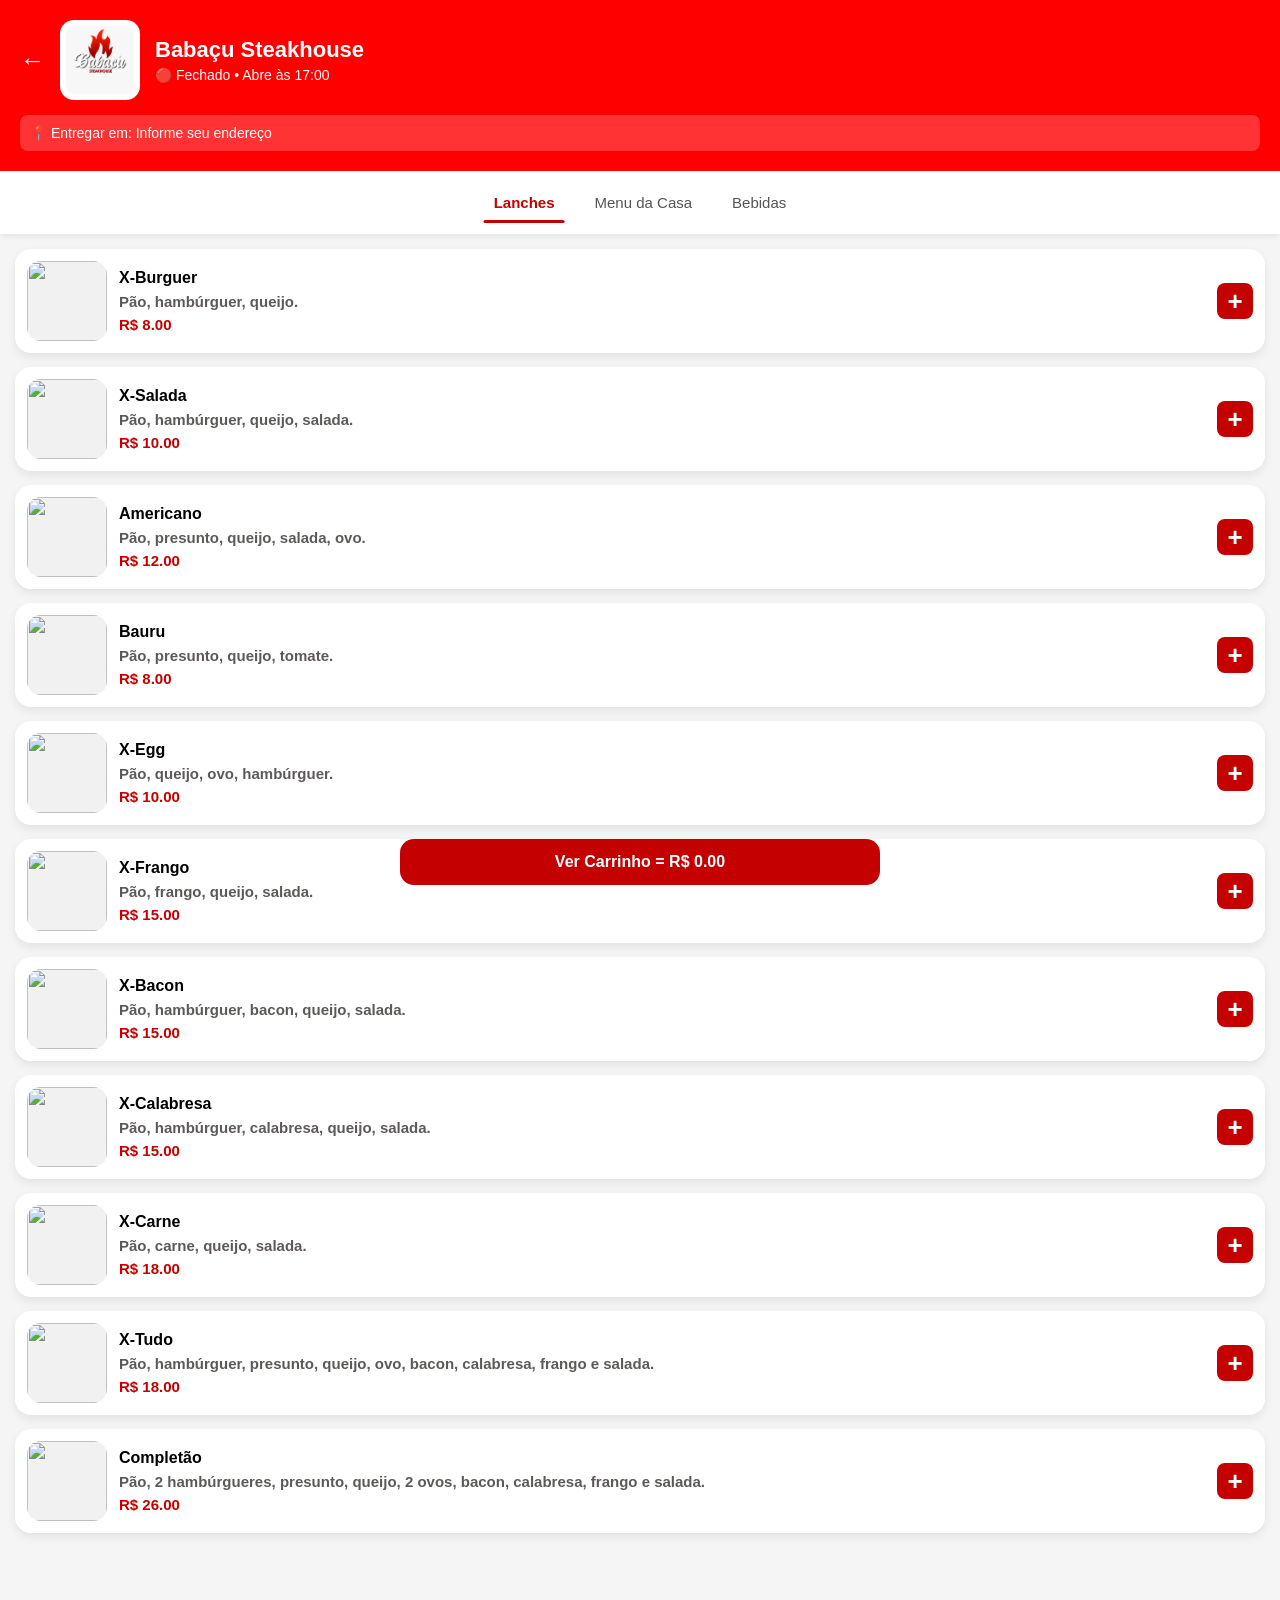
==== front-end/babacu.html @ 846dd4fe "criando nova loja" ====
<!DOCTYPE html>
<html lang="pt-br">
<head>
  <meta charset="UTF-8">
  <meta name="viewport" content="width=device-width, initial-scale=1.0">

  <title>Babaçu Steakhouse | Pedex</title>

  <link rel="stylesheet" href="css/style.css">
  <link rel="shortcut icon" href="imagens/babacu/logobabacu.jpeg" type="image/x-icon">
</head>

<body data-loja="babacu">

  <!-- HEADER -->
  <header class="header-loja">

    <div class="topo-loja">

      <button class="btn-voltar" onclick="history.back()">
        ←
      </button>

      <img
        src="imagens/babacu/logobabacu.jpeg"
        alt="Logo Babaçu Steakhouse"
        class="logo-loja"
      >

      <div class="info-topo">
        <h2 class="nome-loja">Babaçu Steakhouse</h2>
        <span class="status-text"></span>
      </div>

    </div>

    <!-- ENDEREÇO -->
    <div class="endereco-loja">
      📍 Entregar em:
      <span id="endereco-usuario">Informe seu endereço</span>
    </div>

  </header>

  <!-- CATEGORIAS -->
  <div class="categorias">

    <button class="categoria ativa">Lanches</button>

    <button class="categoria">Menu da Casa</button>

    <button class="categoria">Bebidas</button>

  </div>

  <!-- PRODUTOS -->
  <main class="produtos">

    <div id="lista-produtos">

      <!-- Produtos carregados pelo JS -->

    </div>

  </main>

  <!-- CARRINHO FIXO -->
  <div class="carrinho-bar">

    <button class="btn-carrinho" onclick="abrirCarrinho()">
      Ver Carrinho =
      <span id="total-carrinho">R$ 0,00</span>
    </button>

  </div>

  <!-- MODAL DE PERSONALIZAÇÃO -->

<div id="modalProduto" class="modal">

  <div class="modal-content">

    <button id="fecharModal" class="btn-fechar">
      ✕
    </button>

    <img id="modalImagem" src="">

    <h2 id="modalNome"></h2>

    <p id="modalPrecoBase"></p>

    <hr>

    <div id="listaAdicionais"></div>

    <hr>

    <div class="modal-total">
      Total:
      <span id="modalTotal">R$ 0,00</span>
    </div>

    <button id="btnAdicionarCarrinho">
      Adicionar ao Carrinho
    </button>

  </div>

</div>
  <!-- SCRIPTS -->
  <script>
    localStorage.setItem("lojaSelecionada", "Babaçu Steakhouse");
  </script>
  <script src="js/lojas.js"></script>
  <script src="js/script.js"></script>

</body>
</html>
---- front-end/css/style.css ----
/* =====================================================
   RESET GERAL
===================================================== */

* {
  margin: 0;
  padding: 0;
  box-sizing: border-box;
  font-family: Arial, Helvetica, sans-serif;
}

html, body {
  background: #f5f5f5;
  overflow-x: hidden;
  padding-bottom: 120px; /* espaço para botão fixo */
}


/* =====================================================
   HEADER - PÁGINA PRINCIPAL
===================================================== */

.header {
  background: #ff0000;
  padding: 0px 0;
  text-align: center;
}

.logo {
  height: 200px;
}


/* =====================================================
   ENDEREÇO - INDEX
===================================================== */

.endereco-wrapper {
  padding: 15px;
}

.endereco-card {
  background: #fff;
  padding: 15px;
  border-radius: 12px;
  box-shadow: 0 4px 10px rgba(0,0,0,0.08);
}

.toggle-entrega {
  display: flex;
  background: #f5f5f5;
  border-radius: 10px;
  padding: 4px;
  gap: 4px;
  margin-bottom: 14px;
}

.toggle-btn {
  flex: 1;
  border: none;
  background: transparent;
  color: #777;
  padding: 10px;
  border-radius: 8px;
  font-size: 14px;
  font-weight: bold;
  cursor: pointer;
  transition: 0.2s;
}

.toggle-btn.ativo {
  background: #ff0000;
  color: #fff;
}

.aviso-retirada {
  font-size: 13px;
  color: #555;
  background: #fff5f5;
  border: 1px solid #ffd6d6;
  border-radius: 8px;
  padding: 10px 12px;
  line-height: 1.5;
}

.titulo {
  color: #777;
  font-size: 14px;
}

.endereco {
  display: block;
  font-size: 16px;
  font-weight: bold;
}

.btn-endereco {
  margin-top: 12px;
  width: 100%;
  background: #ff0000;
  color: #fff;
  border: none;
  padding: 12px;
  border-radius: 10px;
  font-size: 16px;
  cursor: pointer;
}

.input-endereco {
  margin-top: 10px;
  width: 100%;
  padding: 12px;
  border-radius: 8px;
  border: 1px solid #ccc;
  display: none;
}

.btn-salvar {
  margin-top: 10px;
  width: 100%;
  background: #28a745;
  color: #fff;
  border: none;
  padding: 12px;
  border-radius: 10px;
  cursor: pointer;
  display: block;
}


/* =====================================================
   LISTA DE LOJAS - INDEX
===================================================== */

.lojas-section {
  padding: 15px;
  display: flex;
    flex-direction: column; /* Organiza os itens em coluna */
    gap: 16px;
}

.titulo-section {
  font-size: 18px;
  margin-bottom: 10px;
}

.lojas-lista {
  display: flex;
  flex-direction: column;
  gap: 12px;
}

.loja-card {
  background: #fff;
  padding: 12px;
  border-radius: 14px;
  display: flex;
  align-items: center;
  justify-content: space-between;
  box-shadow: 0 4px 10px rgba(0,0,0,0.08);
}

.logo-loja {
  width: 80px;
  height: 80px;
  border-radius: 10px;
}

.info-loja {
  flex: 1;
  margin-left: 12px;
}

.nome-loja {
  font-weight: bold;
  font-size: 16px;
}

.status-loja {
  font-size: 14px;
  margin-top: 4px;
}

.status-aberto {
  color: #28a745;
}

.status-fechado {
  color: #ff0505;
}

.seta-loja {
  font-size: 20px;
  color: #aaa;
}


/* =====================================================
   PÁGINA DA LOJA
===================================================== */

.header-loja {
  background: red;
  padding: 20px;
  color: #fff;
}

.topo-loja {
  display: flex;
  align-items: center;
  gap: 15px;
} 


.btn-voltar {

  background: transparent;
  
  border: none;
  font-size: 25px;
  font-weight: 600;
  cursor: pointer;
  color: #fff;
  transition: 0.3s ease;
}

.btn-voltar:hover {
  opacity: 0.7;
  transform: translateX(-3px);
}


.header-loja .logo-loja {
  width: 80px;
  height: 80px;
  object-fit: cover;
  border-radius: 14px;
  background: #fff;
  padding: 6px;
}

.info-topo {
  display: flex;
  flex-direction: column;
}

.header-loja .nome-loja {
  font-size: 22px;
  font-weight: 600;
  color: #fff;
}

.status-text {
  font-size: 14px;
  margin-top: 4px;
}


/* ENDEREÇO NA LOJA */

.endereco-loja {
  margin-top: 15px;
  font-size: 14px;
  background: rgba(255,255,255,0.2);
  padding: 10px;
  border-radius: 8px;
}


/* =====================================================
   CATEGORIAS
===================================================== */

.categorias {
  display: flex;
  justify-content: center;
  gap: 20px;
  padding: 15px;
  background: #fff;
  box-shadow: 0 2px 6px rgba(0,0,0,0.08);
  overflow-x: auto;
}

.categoria {
  position: relative;
  padding: 8px 10px;
  border: none;
  background: transparent;
  cursor: pointer;
  font-size: 15px;
  font-weight: 500;
  color: #555;
  white-space: nowrap;
  transition: color 0.3s ease;
}

/* Linha animada */
.categoria::after {
  content: "";
  position: absolute;
  bottom: -4px;
  left: 50%;
  width: 0;
  height: 3px;
  background: #c40000;
  border-radius: 3px;
  transition: all 0.3s ease;
  transform: translateX(-50%);
}

.categoria.ativa {
  color: #c40000;
  font-weight: 600;
}

.categoria.ativa::after {
  width: 100%;
}


/* =====================================================
   PRODUTOS
===================================================== */

.produtos {
  padding: 15px;
}

.produto-card {
  background: #fff;
  border-radius: 16px;
  padding: 12px;

  display: flex;
  align-items: center;

  gap: 12px;

  margin-bottom: 14px;
  box-shadow: 0 4px 10px rgba(0,0,0,0.08);
}

.produto-info {
  flex: 1;
}

.produto-img {
  width: 80px;
  height: 80px;
  object-fit: cover;
  border-radius: 14px;
  background: #f1f1f1;
}



.produto-info h3 {
  font-size: 16px;
  font-weight: 600;
}

.produto-info p {
  font-size: 15px;
  font-weight: bold;
  color: #c40000;
  margin-top: 4px;
}


/* =====================================================
   CONTROLE DE QUANTIDADE (SEM FUNDO)
===================================================== */

.controle-qtd {
  display: flex;
  align-items: center;
  justify-content: flex-end;
  gap: 10px;
  margin-left: auto;
}
.btn-qtd {
  background: none;
  border: none;
  font-size: 24px;
  font-weight: bold;
  color: #c40000;
  cursor: pointer;
  width: 22px;
  height: 22px;
  display: flex;
  align-items: center;
  justify-content: center;
  transition: transform 0.1s ease;
}

.btn-qtd:active {
  transform: scale(0.85);
}

.qtd-numero {
  min-width: 22px;
  text-align: center;
  font-size: 16px;
  font-weight: 600;
}


/* =====================================================
   BOTÃO FIXO DO CARRINHO
===================================================== */

.btn-carrinho {
  position: fixed;
  bottom: 15px;
  left: 50%;
  transform: translateX(-50%);
  width: calc(100% - 30px);
  max-width: 480px;
  background: #c40000;
  color: #fff;
  border: none;
  padding: 14px;
  border-radius: 14px;
  font-size: 16px;
  font-weight: 600;
  cursor: pointer;
  z-index: 99999;
}



.linha-preco-tamanho {
  display: flex;
  align-items: center;
  gap: 10px;
}

.linha-preco-tamanho {
  display: flex;
  align-items: center;
  justify-content: space-between;
  gap: 10px;
  width: 100%;
}

.tamanhos {
  display: flex;
  gap: 6px;
  margin-top:6px;
}

.btn-tamanho {
  border: 1px solid #c40000;
  background: transparent;
  color: #c40000;
  font-size: 12px;
  padding: 3px 8px;
  border-radius: 6px;
  cursor: pointer;
  transition: all 0.2s ease;
}

.btn-tamanho:hover {
  transform: scale(1.1);
}

.btn-tamanho.ativo {
  background: #c40000;
  color: #fff;
}

.preco-produto {
  font-weight: bold;
  transition: all 0.2s ease;
}

.troca-preco {
  opacity: 0.4;
  transform: scale(1.05);
}



.marcas {
  display: flex;
  gap: 6px;
  margin-top: 6px;
  flex-wrap: wrap;
}

.btn-marca {
  padding: 4px 10px;
  border-radius: 15px;
  border: 1px solid #c40000;
  background: #fff;
  cursor: pointer;
  font-size: 11px;
  transition: all 0.2s ease;
}

.btn-marca:hover {
  background: #ffe5e5;
}

.btn-marca.ativo {
  background: #c40000;
  color: #fff;
  transform: scale(1.05);
}


.produto-img {
  width: 80px;
  height: 80px;
  object-fit: contain;
  transition: all 0.2s ease;
}

/* =====================================================
   RESPONSIVO
===================================================== */

@media (max-width: 480px) {

  .header-loja .logo-loja {
    width: 65px;
    height: 65px;
  }

  .header-loja .nome-loja {
    font-size: 19px;
  }

  .produto-img {
    width: 70px;
    height: 70px;
  }

}


/* MODAL */

.modal{
  display:none;
  position:fixed;
  inset:0;
  background:rgba(0,0,0,.7);
  z-index:9999;
  justify-content:center;
  align-items:center;
}

.modal-content{
  width:90%;
  max-width:420px;
  background:#fff;
  border-radius:20px;
  padding:20px;
  position:relative;
  max-height:90vh;
  overflow-y:auto;
}

#modalImagem{
  width:100%;
  height:220px;
  object-fit:cover;
  border-radius:15px;
}

.btn-fechar{

  position:absolute;
  top:10px;
  right:10px;
  border:none;
  background:none;
  font-size:22px;
  cursor:pointer;
}

.modal-total{

  font-size:20px;
  font-weight:bold;
  margin:15px 0;
}

#btnAdicionarCarrinho{
  width:100%;
  padding:15px;
  border:none;
  border-radius:12px;
  cursor:pointer;
}

.adicional-item{
  display:flex;
  justify-content:space-between;
  align-items:center;
  margin:12px 0;
}

.controle-adicional{
  display:flex;
  align-items:center;
  gap:10px;
}

.controle-adicional button{

  width:30px;
  height:30px;
  cursor:pointer;
}


/* ==========================
   MODAL
========================== */
.modal {
    display: none;
    position: fixed;
    inset: 0;
    background: rgba(0, 0, 0, 0.75);
    backdrop-filter: blur(5px);
    z-index: 99999;
    justify-content: center;
    align-items: center;
    padding: 15px;
}

.modal-content {
    position: relative;
    width: 100%;
    max-width: 500px;
    max-height: 90vh;
    overflow-y: auto;
    background: #ffffff;
    border-radius: 25px;
    box-shadow:
        0 15px 40px rgba(0,0,0,0.25);

    animation: abrirModal .25s ease;
}

/* ==========================
   ANIMAÇÃO
========================== */
@keyframes abrirModal {

    from {
        opacity: 0;
        transform: translateY(30px);
    }

    to {
        opacity: 1;
        transform: translateY(0);
    }
}

/* ==========================
   IMAGEM
========================== */
#modalImagem {
 
    width: 100%;
    height: clamp(140px, 30vh, 260px);
    object-fit: contain;
    display: block;
    border-radius: 25px 25px 0 0;
    background: #f5f5f5;
}

/* ==========================
   BOTÃO FECHAR
========================== */

.btn-fechar {
    position: absolute;
    top: 15px;
    right: 15px;
    width: 42px;
    height: 42px;
    border: none;
    border-radius: 50%;
    background: white;
    font-size: 22px;
    cursor: pointer;
    box-shadow:
      0 3px 10px rgba(0,0,0,.2);

    transition: .2s;
}

.btn-fechar:hover {
    transform: scale(1.1);
}

/* ==========================
   CONTEÚDO
========================== */
#modalNome {
    margin: 18px 20px 5px;
    font-size: 32px;
    font-weight: bold;
    color: #222;
}

#modalPrecoBase {
    margin: 0 20px 15px;
    color: #777;
    font-size: 18px;
}

/* ==========================
   ADICIONAIS
========================== */

#listaAdicionais {
    padding: 0 20px;
}

.adicional-item {

    display: flex;
    justify-content: space-between;
    align-items: center;
    padding: 15px 0;
    border-bottom: 1px solid #eee;
}

.adicional-item strong {
    font-size: 20px;
    color: #222;
}

.adicional-item small {
    font-size: 16px;
    color: #666;
}

/* ==========================
   CONTROLE + E -
========================== */
.controle-adicional {

    display: flex;
    align-items: center;
    gap: 10px;
}

.controle-adicional button {
    width: 30px;
    height: 30px;
    color: #000000;
    border: none;
    border-radius: 10px;
    background: #dbdbdb;
    font-size: 22px;
    cursor: pointer;
    transition: .2s;
}

.controle-adicional button:hover {
    background: #ff0000;
    color: white;
}

.controle-adicional span {
    min-width: 20px;
    text-align: center;
    font-size: 20px;
    font-weight: bold;
}

/* ==========================
   TOTAL
========================== */
.modal-total {
    display: flex;
    justify-content: space-between;
    align-items: center;
    padding: 20px;
    font-size: 28px;
    font-weight: bold;
    color: #111;
}

/* ==========================
   BOTÃO ADICIONAR
========================== */
#btnAdicionarCarrinho {
    width: calc(100% - 40px);
    margin: 0 20px 20px;
    height: 60px;
    border: none;
    border-radius: 15px;
    background: #e30613;
    color: white;
    font-size: 20px;
    font-weight: bold;
    cursor: pointer;
    transition: .2s;



    position: sticky;
    bottom: 0;
    z-index: 5;
}


#btnAdicionarCarrinho:hover {
    background: #c5000d;
    transform: translateY(-2px);
}

/* ==========================
   SCROLL
========================== */

.modal-content::-webkit-scrollbar {
    width: 6px;
}

.modal-content::-webkit-scrollbar-thumb {
    background: #ccc;
    border-radius: 20px;
}



/* ==========================
   MOBILE
========================== */

@media (max-width: 768px) {

    .modal {
        padding: 15px;
        align-items: flex-end;
    }

    .modal-content {
        width: 100%;
        max-width: 100%;
        max-height: 70vh;
        border-radius: 25px 25px 0 0;
    }

    #modalImagem {
        height: 160px;
    }

    #modalNome {
        font-size: 22px;
        margin: 12px 16px 4px;
    }

    #modalPrecoBase {
        margin: 0 16px 10px;
        font-size: 14px;
    }

    .adicional-item strong {
        font-size: 16px;
    }

    .modal-total {
        font-size: 20px;
        padding: 14px 16px;
    }

    #btnAdicionarCarrinho {
        height: 48px;
        font-size: 16px;
        margin: 0 16px 16px;
        width: calc(100% - 32px);
    }
}
.item-sabor-pizza{

    padding:15px;

    margin:10px 0;

    border:1px solid #ddd;

    border-radius:12px;

    background:#fff;

    cursor:pointer;
}

.item-sabor-pizza:hover{

    background:#f5f5f5;
}

.item-sabor-pizza label{

    display:flex;

    align-items:center;

    gap:10px;

    font-size:18px;

    cursor:pointer;
}

.item-sabor-pizza input{

    width:20px;

    height:20px;
}

#contadorSabores{

    font-weight:bold;

    margin-bottom:15px;
}

/* ==========================
   BOTÃO + PIZZA (CARD)
========================== */
.btn-qtd-pizza {
    background: #c40000;
    color: #fff;
    border-radius: 8px;
    width: 36px;
    height: 36px;
    font-size: 26px;
    display: flex;
    align-items: center;
    justify-content: center;
}

.btn-qtd-pizza:hover {
    background: #a00000;
}

/* ==========================
   BORDAS RECHEADAS
========================== */
.btn-borda {
    display: block;
    width: 100%;
    padding: 10px 14px;
    margin-bottom: 8px;
    border: 1.5px solid #ddd;
    border-radius: 10px;
    background: #fff;
    font-size: 14px;
    cursor: pointer;
    text-align: left;
    transition: all 0.2s ease;
}

.btn-borda:hover {
    border-color: #c40000;
    background: #fff5f5;
}

.btn-borda.ativo {
    border-color: #c40000;
    background: #c40000;
    color: #fff;
    font-weight: bold;
}

/* ==========================
   CHECKBOX CUSTOMIZADO SABORES
========================== */
.item-sabor-pizza {
    padding: 14px 16px;
    margin: 8px 0;
    border: 1.5px solid #eee;
    border-radius: 12px;
    background: #fff;
    cursor: pointer;
    transition: all 0.2s ease;
}

.item-sabor-pizza:hover {
    border-color: #c40000;
    background: #fff5f5;
}

.label-sabor {
    display: flex;
    align-items: center;
    gap: 12px;
    font-size: 16px;
    cursor: pointer;
    pointer-events: none;
}

.check-custom {
    width: 24px;
    height: 24px;
    border-radius: 6px;
    border: 2px solid #ccc;
    background: #fff;
    flex-shrink: 0;
    display: flex;
    align-items: center;
    justify-content: center;
    transition: all 0.2s ease;
}

.check-custom.marcado {
    background: #c40000;
    border-color: #c40000;
}

.check-custom.marcado::after {
    content: "✓";
    color: #fff;
    font-size: 15px;
    font-weight: bold;
}

/* ==========================
   CONTADOR SABORES (DIREITA)
========================== */
#contadorSabores {
    text-align: right;
    font-weight: bold;
    font-size: 14px;
    color: #c40000;
    padding: 0 20px 8px;
    margin-bottom: 0;
}

/* ==========================
   DESCRIÇÃO DO PRODUTO
========================== */
.descricao-produto {
    color: #5e5959 !important;
    display: block;
    font-size: 12px;
    margin-top: 3px;
    margin-bottom: 4px;
    line-height: 1.4;
    font-weight: normal;
}

#camposEndereco .input-endereco {
    margin-top: 8px;
    display: block;
}

.preco-tamanho {
    font-size: 13px;
    font-weight: bold;
    color: #c40000;
}

/* ==========================
   PORÇÃO DE CARNE (valor livre)
========================== */
.controle-valor-porcao {
    display: flex;
    align-items: center;
    gap: 12px;
    margin: 8px 0;
}

.controle-valor-porcao button {
    width: 34px;
    height: 34px;
    border-radius: 8px;
    border: 1px solid #c40000;
    background: #fff;
    color: #c40000;
    font-size: 18px;
    font-weight: bold;
    cursor: pointer;
    transition: all 0.2s ease;
}

.controle-valor-porcao button:hover {
    background: #c40000;
    color: #fff;
}

.valor-porcao-display {
    font-weight: bold;
    font-size: 16px;
    min-width: 90px;
    text-align: center;
}
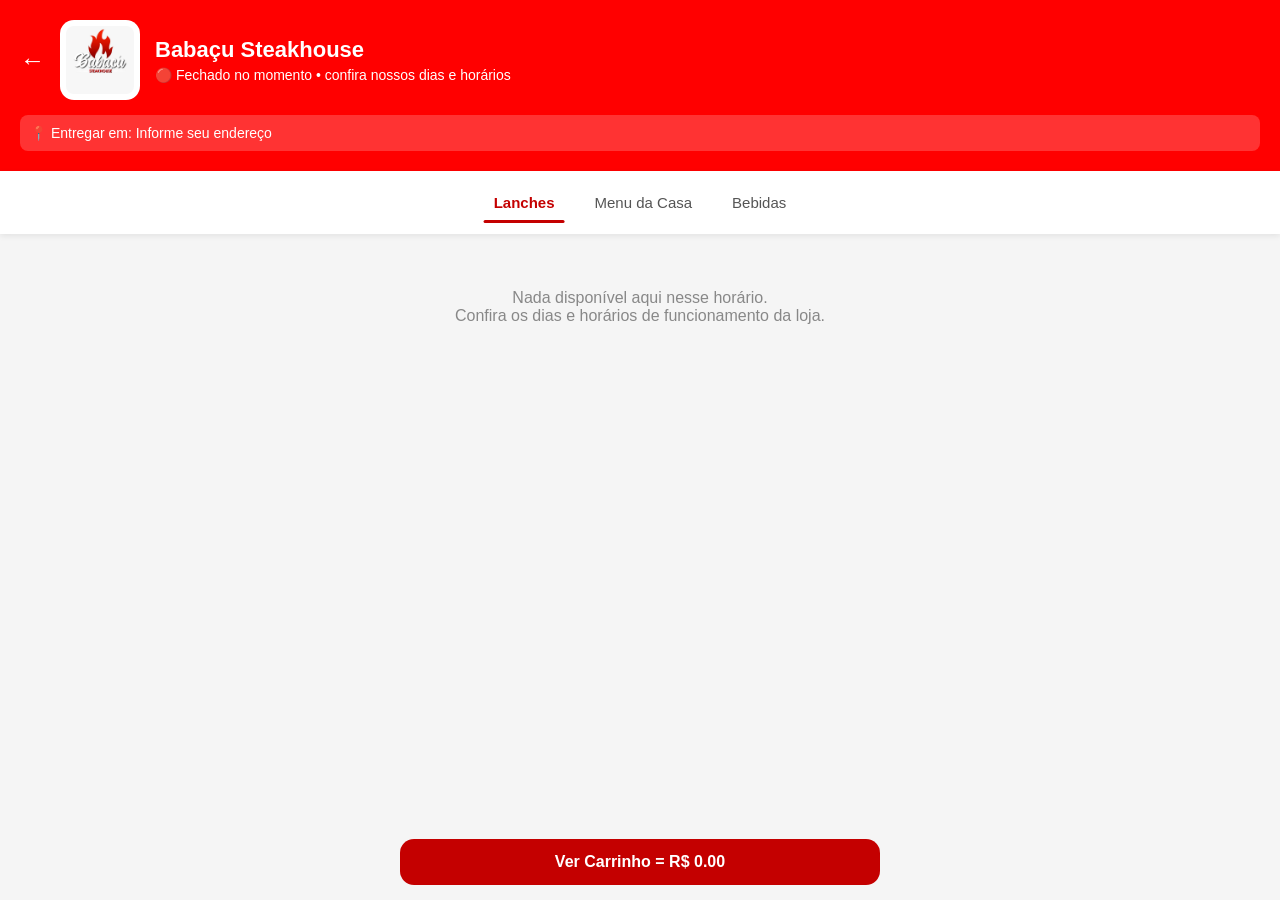
==== commit f9f840ff: "terminando ajustes da loja babacu" ====
--- a/front-end/babacu.html
+++ b/front-end/babacu.html
@@ -4,7 +4,7 @@
   <meta charset="UTF-8">
   <meta name="viewport" content="width=device-width, initial-scale=1.0">
 
-  <title>Babaçu Steakhouse | Pedex</title>
+  <title>Babaçu Steakhouse | Pedido Certo</title>
 
   <link rel="stylesheet" href="css/style.css">
   <link rel="shortcut icon" href="imagens/babacu/logobabacu.jpeg" type="image/x-icon">
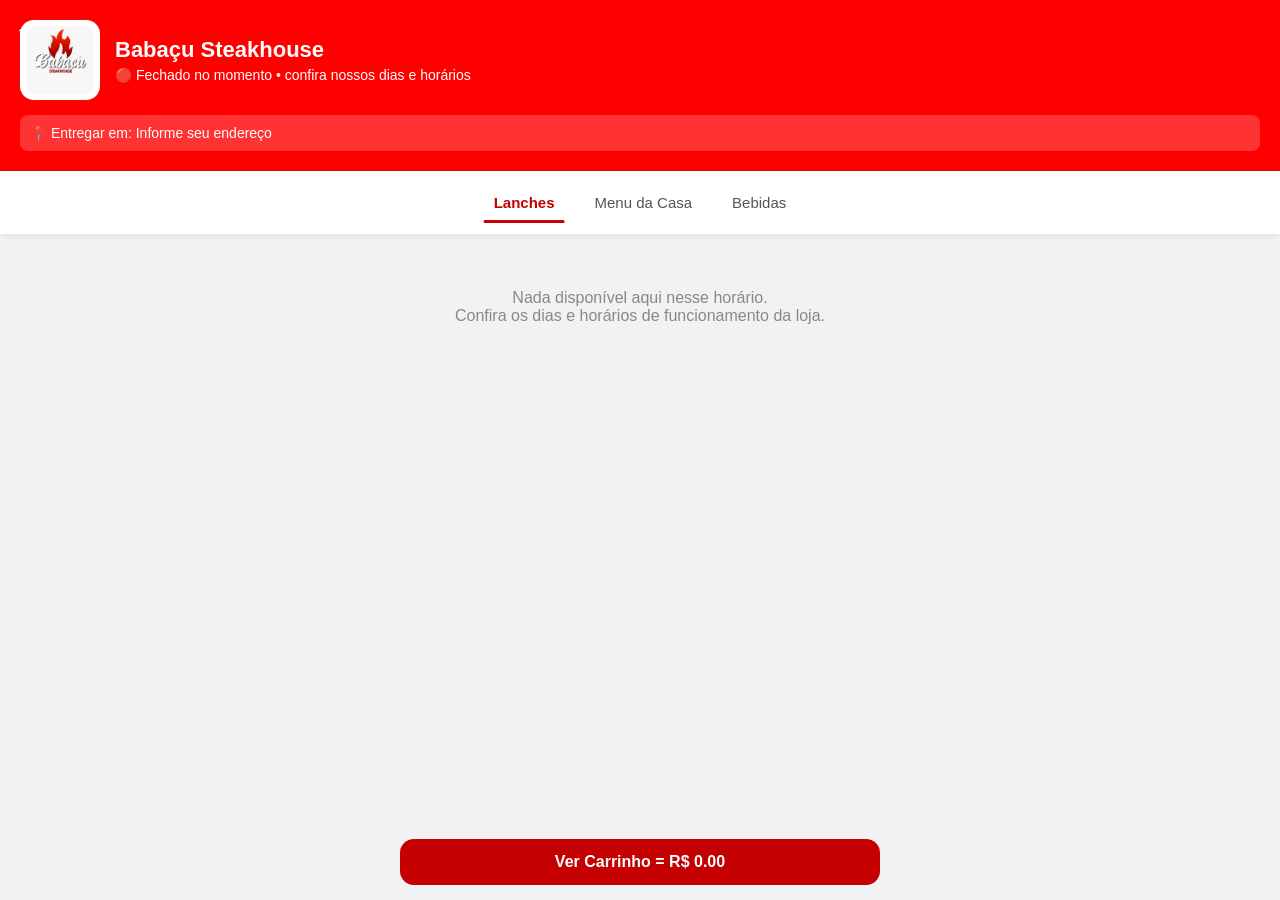
==== commit c1462a71: "Tranformando carrinho em modal" ====
--- a/front-end/babacu.html
+++ b/front-end/babacu.html
@@ -7,6 +7,7 @@
   <title>Babaçu Steakhouse | Pedido Certo</title>
 
   <link rel="stylesheet" href="css/style.css">
+  <link rel="stylesheet" href="carrinho.css">
   <link rel="shortcut icon" href="imagens/babacu/logobabacu.jpeg" type="image/x-icon">
 </head>
 
@@ -114,6 +115,7 @@
   </script>
   <script src="js/lojas.js"></script>
   <script src="js/script.js"></script>
+  <script src="carrinho.js"></script>
 
 </body>
 </html>
--- a/front-end/css/style.css
+++ b/front-end/css/style.css
@@ -1097,4 +1097,5 @@
     font-size: 16px;
     min-width: 90px;
     text-align: center;
-}+}
+
--- a/front-end/carrinho.css
+++ b/front-end/carrinho.css
@@ -0,0 +1,367 @@
+*{
+   
+    margin: 0;
+    padding: 0;
+    box-sizing: border-box;
+    font-family: Arial, Helvetica, sans-serif;
+}
+
+html, body{
+    width: 100%;
+    background: #f2f2f2;
+    overflow-x: hidden;
+    overflow-y: auto;
+}
+
+/* CONTAINER */
+.carrinho-container {
+    width: 100%;
+    max-width: 600px;
+    min-height: 100dvh;
+    margin: 0 auto;
+    background: #fff;
+    display: flex;
+    flex-direction: column;
+    padding-bottom: 30px;
+}
+
+
+@media (max-width: 600px) {
+    .carrinho-container {
+        max-width: 100%;
+        min-height: 100dvh;
+    }
+}
+/* TOPO */
+.topo-carrinho{
+    background: linear-gradient(to right, #e60000, #ff3b3b);
+    color: white;
+    padding: 18px;
+    text-align: center;
+    position: relative;
+    font-size: 18px;
+    font-weight: bold;
+}
+
+.btn-voltar{
+    position: absolute;
+    left: 15px;
+    top: 18px;
+    background: none;
+    border: none;
+    color: white;
+    font-size: 20px;
+    cursor: pointer;
+}
+
+/* ENDEREÇO */
+.endereco-box{
+    background: #fafafa;
+    padding: 12px 15px;
+    font-size: 14px;
+    border-bottom: 1px solid #eee;
+}
+
+/* LISTA */
+.lista-carrinho{
+    padding: 15px;
+    flex: 1;
+}
+
+/* ITEM */
+.item-carrinho{
+    display: flex;
+    justify-content: space-between;
+    align-items: center;
+    padding: 14px;  
+    margin-bottom: 10px;
+    border-radius: 12px;
+    background: #fff;
+    box-shadow: 0 2px 8px rgba(0,0,0,0.05);
+}
+
+/* INFO */
+.info-item h4{
+    font-size: 15px;
+    margin-bottom: 4px;
+    color: #333;
+}
+
+.info-item p{
+    font-size: 13px;
+    color: #777;
+    margin-bottom: 6px;
+}
+
+/* CONTROLE + - */
+.controle{
+    display: flex;
+    align-items: center;
+    gap: 9px;
+    border-radius: 35px;
+}
+
+.controle button{
+    width: 26px;
+    height: 26px;
+    border-radius: 8px;
+    border: none;
+    background: #e60000;
+    color: #fff;
+    font-weight: bold;
+    cursor: pointer;
+    transition: 0.2s;
+}
+
+.controle button:hover{
+    transform: scale(1.1);
+}
+
+/* LADO DIREITO */
+.lado-direito{
+    text-align: right;
+}
+
+.valor-item{
+    display: block;
+    font-weight: bold;
+    font-size: 14px;
+    margin-bottom: 6px;
+}
+
+/* BOTÃO REMOVER */
+.remover{
+    height: 20px;
+    width: 80px;
+    border: none;
+    background: #e60000;
+    color: #ffffff;
+    font-size: 12px;
+    cursor: pointer;
+    border-radius: 10px;
+}
+
+/* RESUMO */
+.resumo{
+    padding: 15px;
+    border-top: 1px solid #eee;
+}
+
+.linha{
+    display: flex;
+    justify-content: space-between;
+    margin-bottom: 8px;
+    font-size: 14px;
+}
+
+.linha-total{
+    display: flex;
+    justify-content: space-between;
+    font-size: 17px;
+    font-weight: bold;
+    color: #e60000;
+}
+
+/* NOME */
+.campo-cliente{
+    padding: 15px;
+    border-top: 1px solid #eee;
+}
+
+.campo-cliente input{
+    width: 100%;
+    padding: 10px;
+    margin-top: 6px;
+    border-radius: 8px;
+    border: 1px solid #ccc;
+}
+
+/* PAGAMENTO */
+.pagamento{
+    padding: 15px;
+    border-top: 1px solid #eee;
+}
+
+.pagamento h3{
+    margin-bottom: 10px;
+}
+
+/* OPÇÕES */
+.opcao{
+    display: block;
+    margin-bottom: 10px;
+    font-size: 14px;
+}
+
+/* TROCO */
+.troco-box{
+    margin-top: 10px;
+    padding: 10px;
+    background: #ffffff81;
+    border-radius: 8px;
+    display: none;
+}
+
+.valor-troco{
+    margin-top: 8px;
+    display: none;
+    font-weight: bolder;
+}
+
+.valor-troco input{
+    width: 100%;
+    padding: 8px;
+    margin-top: 5px;
+    border-radius: 6px;
+    border: 2px solid #f30000;
+}
+
+/* BOTÃO FINAL */
+.btn-finalizar{
+    
+    margin: 15px;
+    padding: 15px;
+    background: linear-gradient(to right, #700e0e, #f31111);
+    border: none;
+    border-radius: 12px;
+    font-size: 16px;
+    font-weight: bold;
+    color: white;
+    cursor: pointer;
+    box-shadow: 0 4px 12px rgba(0,0,0,0.2);
+    transition: 0.2s;
+    display: block;
+    margin: 0 auto;
+}
+
+.btn-finalizar:hover{
+    transform: scale(1.03);
+}
+
+/* ==========================
+   OPÇÕES DE PAGAMENTO
+========================== */
+.pagamento h3 {
+    font-size: 18px;
+    font-weight: bold;
+    margin-bottom: 14px;
+    color: #222;
+}
+
+.opcao {
+    display: flex;
+    align-items: center;
+    gap: 12px;
+    padding: 14px 16px;
+    margin-bottom: 10px;
+    border: 1.5px solid #eee;
+    border-radius: 12px;
+    background: #fff;
+    cursor: pointer;
+    transition: all 0.2s ease;
+    font-size: 16px;
+}
+
+.opcao:hover {
+    border-color: #c40000;
+    background: #fff5f5;
+}
+
+.opcao input[type="radio"] {
+    display: none;
+}
+
+.opcao .check-radio {
+    width: 24px;
+    height: 24px;
+    border-radius: 6px;
+    border: 2px solid #ccc;
+    background: #fff;
+    flex-shrink: 0;
+    display: flex;
+    align-items: center;
+    justify-content: center;
+    transition: all 0.2s ease;
+}
+
+.opcao.selecionado .check-radio {
+    background: #c40000;
+    border-color: #c40000;
+}
+
+.opcao.selecionado .check-radio::after {
+    content: "✓";
+    color: #fff;
+    font-size: 15px;
+    font-weight: bold;
+}
+
+.opcao.selecionado {
+    border-color: #c40000;
+    background: #fff5f5;
+}
+
+/* ===================================
+   MODAL OVERLAY (CARRINHO EM MODAL)
+   =================================== */
+.modal-carrinho-overlay {
+    position: fixed;
+    inset: 0;
+    background: rgba(0, 0, 0, 0.55);
+    backdrop-filter: blur(8px);
+    -webkit-backdrop-filter: blur(8px);
+    display: none;
+    align-items: center;
+    justify-content: center;
+    z-index: 99999;
+    opacity: 0;
+    padding: 16px;
+    transition: opacity 0.3s ease;
+}
+
+.modal-carrinho-overlay.ativo {
+    display: flex;
+    opacity: 1;
+}
+
+.modal-carrinho-overlay .carrinho-container {
+    width: 100%;
+    max-width: 560px;
+    min-height: auto !important;
+    max-height: 84vh;
+    overflow-y: auto;
+    overflow-x: hidden;
+    border-radius: 20px;
+    margin: auto;
+    box-shadow: 0 10px 30px rgba(0,0,0,0.3);
+    animation: scaleUpCarrinho 0.3s cubic-bezier(0.16, 1, 0.3, 1);
+    -ms-overflow-style: none;  /* IE e Edge */
+    scrollbar-width: none;  /* Firefox */
+}
+
+.modal-carrinho-overlay .carrinho-container::-webkit-scrollbar {
+    display: none;
+    width: 0;
+    height: 0;
+}
+
+.modal-carrinho-overlay .topo-carrinho {
+    border-radius: 20px 20px 0 0;
+}
+
+@media (max-width: 600px) {
+    .modal-carrinho-overlay {
+        padding: 12px;
+    }
+    .modal-carrinho-overlay .carrinho-container {
+        width: 100%;
+        max-width: 100%;
+        max-height: 86vh;
+        border-radius: 18px;
+    }
+}
+
+@keyframes scaleUpCarrinho {
+    from { transform: scale(0.92); opacity: 0; }
+    to { transform: scale(1); opacity: 1; }
+}
